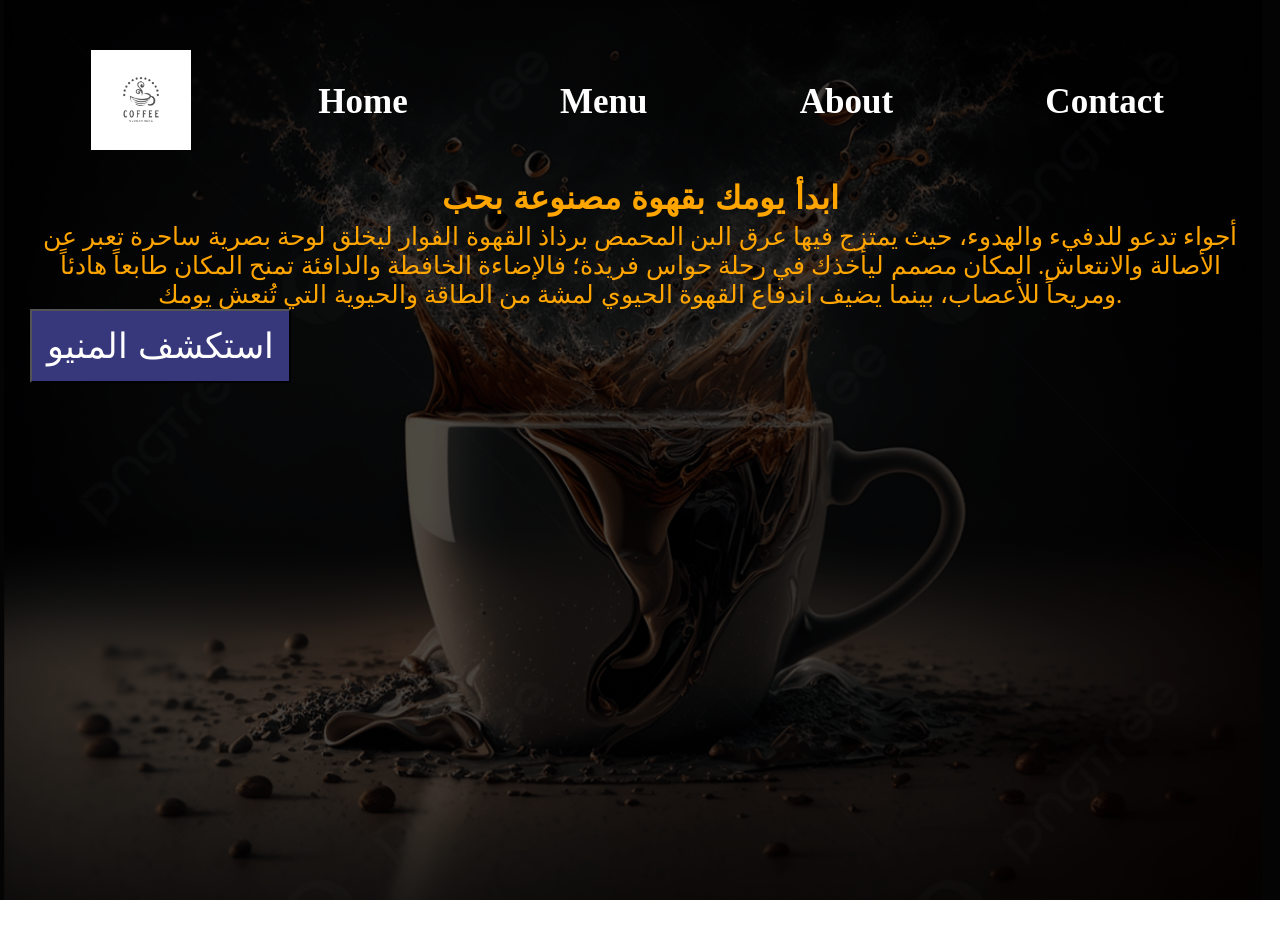
==== index.html @ 0079038b "Add files via upload" ====
<!DOCTYPE html>
<html lang="en">
<head>
    <meta charset="UTF-8">
    <meta name="viewport" content="width=device-width, initial-scale=1.0">
    <title>Home</title>
    <link rel="Stylesheet" href="style.css">
</head>
<body>
    <header class="navbar">
        <div class="logo"> <img src="logo.jpg" width="100px"> </div>
        <a href="index.html" > Home </a>
        <a href="menu.html"> Menu</a>
        <a href="about.html"> About  </a>
        <a href="contact.html"> Contact </a>
    </header>
    <h1> ابدأ يومك بقهوة مصنوعة بحب</h1>
    <p> أجواء تدعو للدفيء والهدوء، حيث يمتزج فيها عرق البن المحمص برذاذ القهوة الفوار ليخلق لوحة بصرية ساحرة تعبر عن الأصالة والانتعاش. المكان مصمم ليأخذك في رحلة حواس فريدة؛ فالإضاءة الخافطة والدافئة تمنح المكان طابعاً هادئاً ومريحاً للأعصاب، بينما يضيف اندفاع القهوة الحيوي لمشة من الطاقة والحيوية التي تُنعش يومك.</p>
  
    <a href="menu.html">
            <button class="btn" > استكشف المنيو</button>

    </a>

</body>
</html>
---- style.css ----
* {
  margin: 0;
  padding: 0;
  box-sizing: border-box;
}
body{
    background-image: url(cafe.png);
    background-size: cover;
    background-position: center;
    background-repeat: no-repeat;
    min-height: 100vh;
    padding: 15px;
    margin: 15px;
    background: linear-gradient(rgba(0, 0, 0, 0.7), rgba(0, 0, 0, 0.7)), url('cafe.png');
    background-size: cover;
    background-position: center;
    background-attachment: fixed;
}
.navbar{
    display: flex;
    justify-content: space-between;
    align-items: center;
    padding: 20px 5%;
    width: 100%;
    box-sizing: border-box;
    gap: 30px;
}
.navbar a{
    color: white;
    font-size: 35px;
    font-weight: bold;
    margin-right: 25px;
    text-decoration: none;
    display: flex;
    gap: 30px;
    list-style: none;


}
.navbar a:hover{
    color: yellow;
}
@media (max-width: 768px) {
    /* تعديلات خاصة بالموبايل */
}
h1{
    color: orange;
    text-align: center;
    line-height: 1.5;
    word-spacing: 2px;
}
h2{
    font-size: 50px;
    color: orange;
    text-align: center;
    line-height: 1.5;
    word-spacing: 2px;
}
p{
    color: orange;
    font-size: 25px;
    text-align: center;
        word-spacing: 20%;

}
.btn{
    padding: 15px;
    color: white;
    background-color: rgb(55, 55, 123);
    font-size: 35px;
}
.btn:hover{
    color: yellow;
}




/* تنسيق قسم المنيو */
.menu-section {
  padding: 80px 8%;
  background-color: #141213; /* خلفية داكنة تتناسب مع الطابع العام */
  color: #ffffff;
  text-align: center;
  direction: rtl;
}

.section-title {
  font-size: 2.2rem;
  color: #e6a15c;
  margin-bottom: 50px;
  position: relative;
  display: inline-block;
}

.section-title::after {
  content: '';
  display: block;
  width: 50%;
  height: 3px;
  background-color: #e6a15c;
  margin: 10px auto 0;
  border-radius: 2px;
}

/* شبكة الكروت بالـ Grid */
.menu-grid {
  display: grid;
  grid-template-columns: repeat(auto-fit, minmax(250px, 1fr)); /* رص الكروت تلقائياً وبشكل متجوب */
  gap: 30px;
}

/* تصميم الكارت */
.card {
  background-color: #1f1c1d;
  border-radius: 15px; /* حواف دائرية */
  overflow: hidden;
  box-shadow: 0 5px 15px rgba(0, 0, 0, 0.4); /* ظل للكارت */
  transition: transform 0.3s ease, box-shadow 0.3s ease; /* تنعيم الحركة */
  display: flex;
  flex-direction: column;
}

/* تأثير التكبير والبروز عند الوقوف بالماوس (:hover) */
.card:hover {
  transform: translateY(-10px) scale(1.02); /* رفع الكارت وتكبيره بلمسة بسيطة */
  box-shadow: 0 12px 25px rgba(230, 161, 92, 0.25); /* إضاءة وظل ذهبي تحت الكارت */
}

/* صورة الكارت */
.card img {
  width: 100%;
  height: 200px;
  object-fit: cover;
}

/* تفاصيل الكارت */
.card-info {
  padding: 20px;
  display: flex;
  flex-direction: column;
  flex-grow: 1;
  text-align: right;
}

.card-info h3 {
  font-size: 1.2rem;
  color: #ffffff;
  margin-bottom: 10px;
}

.card-info p {
  font-size: 0.9rem;
  color: #aaa;
  line-height: 1.5;
  margin-bottom: 20px;
  flex-grow: 1;
}

/* السعر والزر */
.card-bottom {
  display: flex;
  justify-content: space-between;
  align-items: center;
}

.price {
  font-size: 1.1rem;
  font-weight: bold;
  color: #e6a15c;
}

.order-btn {
  padding: 8px 20px;
  background-color: #e6a15c;
  color: #111;
  border: none;
  border-radius: 6px;
  font-weight: bold;
  cursor: pointer;
  transition: background-color 0.2s ease;
}

.order-btn:hover {
  background-color: #ffffff;
}







/* تنسيق قسم التواصل */
.contact-section {
  padding: 80px 10%;
  background-color: #0f0d0e;
  color: #ffffff;
  text-align: center;
  direction: rtl;
}

.contact-container {
  display: flex;
  justify-content: space-between;
  gap: 50px;
  margin-top: 40px;
  text-align: right;
  flex-wrap: wrap;
}

/* بطاقة المعلومات والنموذج */
.contact-info, .contact-form {
  flex: 1;
  min-width: 300px;
  background-color: #191718;
  padding: 35px;
  border-radius: 12px;
  box-shadow: 0 5px 20px rgba(0, 0, 0, 0.5);
  border: 1px solid #2a2728;
}

.contact-info h3, .contact-form h3 {
  font-size: 1.5rem;
  color: #e6a15c;
  margin-bottom: 25px;
}

/* التنسيق الداخلي للمعلومات */
.info-item {
  margin-bottom: 20px;
}

.info-item strong {
  display: block;
  color: #e6a15c;
  font-size: 1.05rem;
  margin-bottom: 5px;
}

.info-item p {
  color: #cccccc;
  font-size: 0.95rem;
  line-height: 1.5;
}

/* تنسيق حقول النموذج */
.form-group {
  margin-bottom: 20px;
}

.form-group label {
  display: block;
  margin-bottom: 8px;
  color: #dddddd;
  font-size: 0.9rem;
}

.form-group input {
  width: 100%;
  padding: 12px 15px;
  background-color: #0f0d0e;
  border: 1px solid #332f31;
  border-radius: 6px;
  color: #ffffff;
  font-size: 0.95rem;
  outline: none;
  transition: border-color 0.3s ease;
  box-sizing: border-box;
}

.form-group input:focus {
  border-color: #e6a15c;
}

/* زر الإرسال */
.submit-btn {
  width: 100%;
  padding: 12px;
  background-color: #e6a15c;
  color: #111111;
  border: none;
  border-radius: 6px;
  font-size: 1rem;
  font-weight: bold;
  cursor: pointer;
  transition: background-color 0.3s ease;
}

.submit-btn:hover {
  background-color: #c88342;
}

/* التجاوب مع الموبايل */
@media (max-width: 768px) {
  .contact-container {
    flex-direction: column;
  }
}
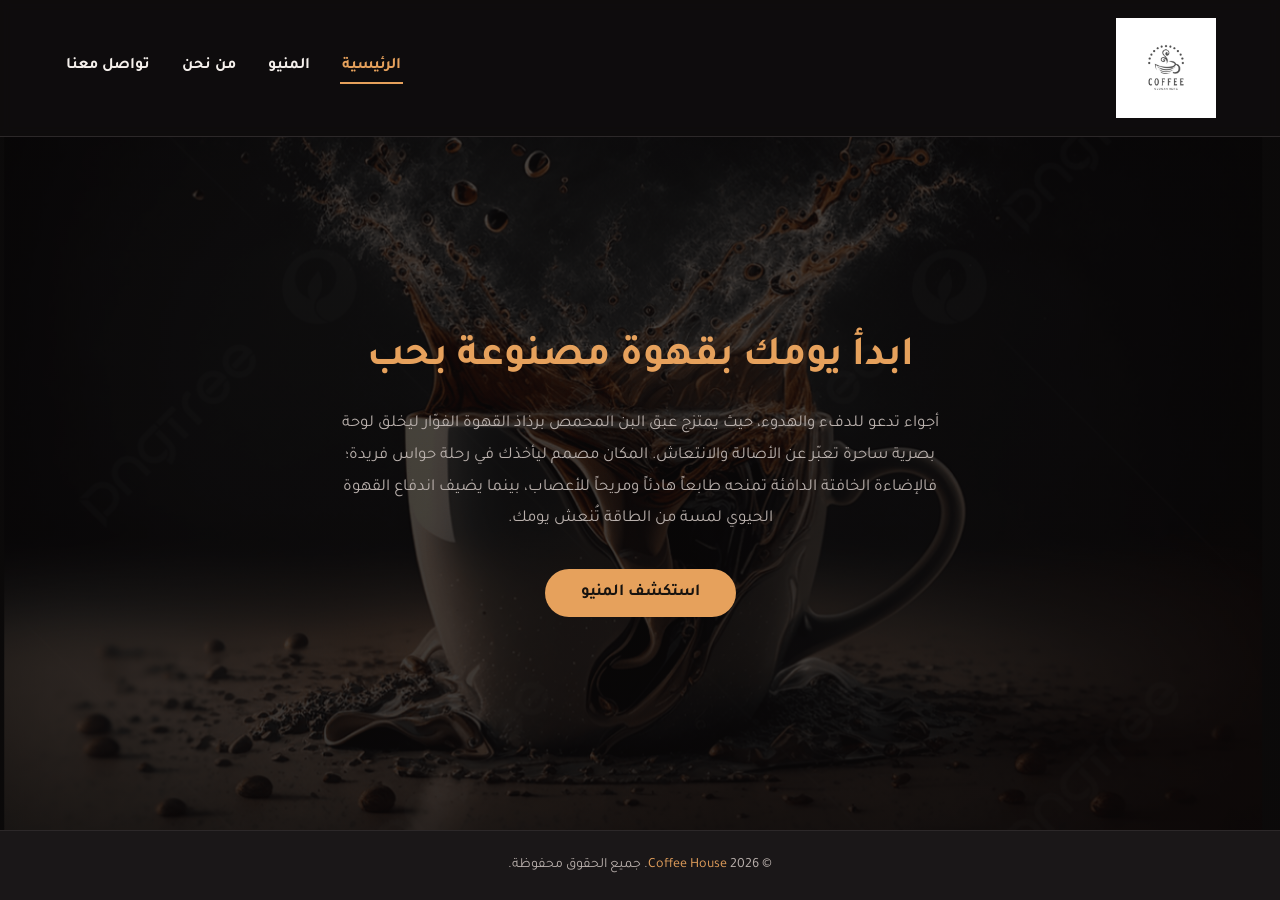
==== commit 7d499b08: "Add files via upload" ====
--- a/index.html
+++ b/index.html
@@ -1,26 +1,41 @@
-<!DOCTYPE html>
-<html lang="en">
-<head>
-    <meta charset="UTF-8">
-    <meta name="viewport" content="width=device-width, initial-scale=1.0">
-    <title>Home</title>
-    <link rel="Stylesheet" href="style.css">
-</head>
-<body>
-    <header class="navbar">
-        <div class="logo"> <img src="logo.jpg" width="100px"> </div>
-        <a href="index.html" > Home </a>
-        <a href="menu.html"> Menu</a>
-        <a href="about.html"> About  </a>
-        <a href="contact.html"> Contact </a>
-    </header>
-    <h1> ابدأ يومك بقهوة مصنوعة بحب</h1>
-    <p> أجواء تدعو للدفيء والهدوء، حيث يمتزج فيها عرق البن المحمص برذاذ القهوة الفوار ليخلق لوحة بصرية ساحرة تعبر عن الأصالة والانتعاش. المكان مصمم ليأخذك في رحلة حواس فريدة؛ فالإضاءة الخافطة والدافئة تمنح المكان طابعاً هادئاً ومريحاً للأعصاب، بينما يضيف اندفاع القهوة الحيوي لمشة من الطاقة والحيوية التي تُنعش يومك.</p>
-  
-    <a href="menu.html">
-            <button class="btn" > استكشف المنيو</button>
-
-    </a>
-
-</body>
-</html>+<!DOCTYPE html>
+<html lang="ar" dir="rtl">
+<head>
+    <meta charset="UTF-8">
+    <meta name="viewport" content="width=device-width, initial-scale=1.0">
+    <meta name="description" content="Coffee House — أجواء دافئة وقهوة مختصة طازجة في قلب المدينة.">
+    <title>الرئيسية | Coffee House</title>
+    <link rel="preconnect" href="https://fonts.googleapis.com">
+    <link href="https://fonts.googleapis.com/css2?family=Tajawal:wght@400;500;700;800&display=swap" rel="stylesheet">
+    <link rel="stylesheet" href="style.css">
+</head>
+<body>
+    <header class="navbar">
+        <div class="logo"><img src="logo.jpg" alt="Coffee House logo" width="100"></div>
+        <button class="nav-toggle" aria-label="فتح القائمة">☰</button>
+        <nav class="nav-links">
+            <a href="index.html">الرئيسية</a>
+            <a href="menu.html">المنيو</a>
+            <a href="about.html">من نحن</a>
+            <a href="contact.html">تواصل معنا</a>
+        </nav>
+    </header>
+
+    <section class="hero">
+        <div class="hero-content">
+            <h1>ابدأ يومك بقهوة مصنوعة بحب</h1>
+            <p>
+                أجواء تدعو للدفء والهدوء، حيث يمتزج عبق البن المحمص برذاذ القهوة الفوّار ليخلق لوحة بصرية ساحرة تعبّر عن الأصالة والانتعاش.
+                المكان مصمم ليأخذك في رحلة حواس فريدة؛ فالإضاءة الخافتة الدافئة تمنحه طابعاً هادئاً ومريحاً للأعصاب، بينما يضيف اندفاع القهوة الحيوي لمسة من الطاقة تُنعش يومك.
+            </p>
+            <a href="menu.html" class="btn">استكشف المنيو</a>
+        </div>
+    </section>
+
+    <footer class="site-footer">
+        &copy; 2026 <span>Coffee House</span>. جميع الحقوق محفوظة.
+    </footer>
+
+    <script src="script.js"></script>
+</body>
+</html>
--- a/style.css
+++ b/style.css
@@ -1,299 +1,514 @@
-* {
-  margin: 0;
-  padding: 0;
-  box-sizing: border-box;
-}
-body{
-    background-image: url(cafe.png);
-    background-size: cover;
-    background-position: center;
-    background-repeat: no-repeat;
-    min-height: 100vh;
-    padding: 15px;
-    margin: 15px;
-    background: linear-gradient(rgba(0, 0, 0, 0.7), rgba(0, 0, 0, 0.7)), url('cafe.png');
-    background-size: cover;
-    background-position: center;
-    background-attachment: fixed;
-}
-.navbar{
-    display: flex;
-    justify-content: space-between;
-    align-items: center;
-    padding: 20px 5%;
-    width: 100%;
-    box-sizing: border-box;
-    gap: 30px;
-}
-.navbar a{
-    color: white;
-    font-size: 35px;
-    font-weight: bold;
-    margin-right: 25px;
-    text-decoration: none;
-    display: flex;
-    gap: 30px;
-    list-style: none;
-
-
-}
-.navbar a:hover{
-    color: yellow;
-}
-@media (max-width: 768px) {
-    /* تعديلات خاصة بالموبايل */
-}
-h1{
-    color: orange;
-    text-align: center;
-    line-height: 1.5;
-    word-spacing: 2px;
-}
-h2{
-    font-size: 50px;
-    color: orange;
-    text-align: center;
-    line-height: 1.5;
-    word-spacing: 2px;
-}
-p{
-    color: orange;
-    font-size: 25px;
-    text-align: center;
-        word-spacing: 20%;
-
-}
-.btn{
-    padding: 15px;
-    color: white;
-    background-color: rgb(55, 55, 123);
-    font-size: 35px;
-}
-.btn:hover{
-    color: yellow;
-}
-
-
-
-
-/* تنسيق قسم المنيو */
-.menu-section {
-  padding: 80px 8%;
-  background-color: #141213; /* خلفية داكنة تتناسب مع الطابع العام */
-  color: #ffffff;
-  text-align: center;
-  direction: rtl;
-}
-
-.section-title {
-  font-size: 2.2rem;
-  color: #e6a15c;
-  margin-bottom: 50px;
-  position: relative;
-  display: inline-block;
-}
-
-.section-title::after {
-  content: '';
-  display: block;
-  width: 50%;
-  height: 3px;
-  background-color: #e6a15c;
-  margin: 10px auto 0;
-  border-radius: 2px;
-}
-
-/* شبكة الكروت بالـ Grid */
-.menu-grid {
-  display: grid;
-  grid-template-columns: repeat(auto-fit, minmax(250px, 1fr)); /* رص الكروت تلقائياً وبشكل متجوب */
-  gap: 30px;
-}
-
-/* تصميم الكارت */
-.card {
-  background-color: #1f1c1d;
-  border-radius: 15px; /* حواف دائرية */
-  overflow: hidden;
-  box-shadow: 0 5px 15px rgba(0, 0, 0, 0.4); /* ظل للكارت */
-  transition: transform 0.3s ease, box-shadow 0.3s ease; /* تنعيم الحركة */
-  display: flex;
-  flex-direction: column;
-}
-
-/* تأثير التكبير والبروز عند الوقوف بالماوس (:hover) */
-.card:hover {
-  transform: translateY(-10px) scale(1.02); /* رفع الكارت وتكبيره بلمسة بسيطة */
-  box-shadow: 0 12px 25px rgba(230, 161, 92, 0.25); /* إضاءة وظل ذهبي تحت الكارت */
-}
-
-/* صورة الكارت */
-.card img {
-  width: 100%;
-  height: 200px;
-  object-fit: cover;
-}
-
-/* تفاصيل الكارت */
-.card-info {
-  padding: 20px;
-  display: flex;
-  flex-direction: column;
-  flex-grow: 1;
-  text-align: right;
-}
-
-.card-info h3 {
-  font-size: 1.2rem;
-  color: #ffffff;
-  margin-bottom: 10px;
-}
-
-.card-info p {
-  font-size: 0.9rem;
-  color: #aaa;
-  line-height: 1.5;
-  margin-bottom: 20px;
-  flex-grow: 1;
-}
-
-/* السعر والزر */
-.card-bottom {
-  display: flex;
-  justify-content: space-between;
-  align-items: center;
-}
-
-.price {
-  font-size: 1.1rem;
-  font-weight: bold;
-  color: #e6a15c;
-}
-
-.order-btn {
-  padding: 8px 20px;
-  background-color: #e6a15c;
-  color: #111;
-  border: none;
-  border-radius: 6px;
-  font-weight: bold;
-  cursor: pointer;
-  transition: background-color 0.2s ease;
-}
-
-.order-btn:hover {
-  background-color: #ffffff;
-}
-
-
-
-
-
-
-
-/* تنسيق قسم التواصل */
-.contact-section {
-  padding: 80px 10%;
-  background-color: #0f0d0e;
-  color: #ffffff;
-  text-align: center;
-  direction: rtl;
-}
-
-.contact-container {
-  display: flex;
-  justify-content: space-between;
-  gap: 50px;
-  margin-top: 40px;
-  text-align: right;
-  flex-wrap: wrap;
-}
-
-/* بطاقة المعلومات والنموذج */
-.contact-info, .contact-form {
-  flex: 1;
-  min-width: 300px;
-  background-color: #191718;
-  padding: 35px;
-  border-radius: 12px;
-  box-shadow: 0 5px 20px rgba(0, 0, 0, 0.5);
-  border: 1px solid #2a2728;
-}
-
-.contact-info h3, .contact-form h3 {
-  font-size: 1.5rem;
-  color: #e6a15c;
-  margin-bottom: 25px;
-}
-
-/* التنسيق الداخلي للمعلومات */
-.info-item {
-  margin-bottom: 20px;
-}
-
-.info-item strong {
-  display: block;
-  color: #e6a15c;
-  font-size: 1.05rem;
-  margin-bottom: 5px;
-}
-
-.info-item p {
-  color: #cccccc;
-  font-size: 0.95rem;
-  line-height: 1.5;
-}
-
-/* تنسيق حقول النموذج */
-.form-group {
-  margin-bottom: 20px;
-}
-
-.form-group label {
-  display: block;
-  margin-bottom: 8px;
-  color: #dddddd;
-  font-size: 0.9rem;
-}
-
-.form-group input {
-  width: 100%;
-  padding: 12px 15px;
-  background-color: #0f0d0e;
-  border: 1px solid #332f31;
-  border-radius: 6px;
-  color: #ffffff;
-  font-size: 0.95rem;
-  outline: none;
-  transition: border-color 0.3s ease;
-  box-sizing: border-box;
-}
-
-.form-group input:focus {
-  border-color: #e6a15c;
-}
-
-/* زر الإرسال */
-.submit-btn {
-  width: 100%;
-  padding: 12px;
-  background-color: #e6a15c;
-  color: #111111;
-  border: none;
-  border-radius: 6px;
-  font-size: 1rem;
-  font-weight: bold;
-  cursor: pointer;
-  transition: background-color 0.3s ease;
-}
-
-.submit-btn:hover {
-  background-color: #c88342;
-}
-
-/* التجاوب مع الموبايل */
-@media (max-width: 768px) {
-  .contact-container {
-    flex-direction: column;
-  }
-}+/* =========================================================
+   Coffee House — Stylesheet
+   Palette: dark roast background + warm amber accent
+   Font: Tajawal (Google Fonts) — matches Arabic content
+   ========================================================= */
+
+:root {
+  --bg-dark: #0f0d0e;
+  --surface: #1a1718;
+  --surface-2: #211d1e;
+  --border: #2c2829;
+  --accent: #e6a15c;
+  --accent-hover: #f4b876;
+  --accent-dark: #c88342;
+  --text: #f5f0ec;
+  --text-muted: #b9b0ac;
+  --radius: 10px;
+  --container: 1100px;
+}
+
+* {
+  margin: 0;
+  padding: 0;
+  box-sizing: border-box;
+}
+
+html {
+  scroll-behavior: smooth;
+}
+
+body {
+  font-family: 'Tajawal', 'Segoe UI', sans-serif;
+  color: var(--text);
+  background-color: var(--bg-dark);
+  min-height: 100vh;
+  display: flex;
+  flex-direction: column;
+}
+
+@media (prefers-reduced-motion: reduce) {
+  html { scroll-behavior: auto; }
+  * { transition: none !important; animation: none !important; }
+}
+
+a { color: inherit; }
+img { max-width: 100%; display: block; }
+button { font-family: inherit; cursor: pointer; border: none; }
+
+.container {
+  width: 100%;
+  max-width: var(--container);
+  margin: 0 auto;
+  padding: 0 5%;
+}
+
+/* -------------------- Navbar -------------------- */
+.navbar {
+  display: flex;
+  justify-content: space-between;
+  align-items: center;
+  padding: 18px 5%;
+  width: 100%;
+  background-color: rgba(15, 13, 14, 0.85);
+  backdrop-filter: blur(6px);
+  position: sticky;
+  top: 0;
+  z-index: 50;
+  border-bottom: 1px solid var(--border);
+}
+
+.navbar .logo img {
+  width: 100px;
+}
+
+.nav-links {
+  display: flex;
+  align-items: center;
+  gap: 28px;
+  list-style: none;
+}
+
+.navbar a {
+  color: var(--text);
+  font-size: 1rem;
+  font-weight: 700;
+  text-decoration: none;
+  padding: 6px 2px;
+  border-bottom: 2px solid transparent;
+  transition: color 0.2s ease, border-color 0.2s ease;
+}
+
+.navbar a:hover,
+.navbar a:focus-visible {
+  color: var(--accent);
+}
+
+.navbar a.active {
+  color: var(--accent);
+  border-bottom-color: var(--accent);
+}
+
+.nav-toggle {
+  display: none;
+  background: transparent;
+  color: var(--text);
+  font-size: 1.6rem;
+  padding: 4px 8px;
+}
+
+@media (max-width: 768px) {
+  .nav-toggle {
+    display: block;
+  }
+  .nav-links {
+    position: absolute;
+    top: 100%;
+    right: 0;
+    left: 0;
+    flex-direction: column;
+    align-items: flex-start;
+    gap: 0;
+    background-color: var(--bg-dark);
+    border-bottom: 1px solid var(--border);
+    max-height: 0;
+    overflow: hidden;
+    transition: max-height 0.25s ease;
+  }
+  .nav-links.open {
+    max-height: 300px;
+  }
+  .nav-links a {
+    width: 100%;
+    padding: 14px 5%;
+    border-bottom: 1px solid var(--border);
+  }
+}
+
+/* -------------------- Hero (home + about) -------------------- */
+.hero {
+  flex: 1;
+  display: flex;
+  align-items: center;
+  justify-content: center;
+  text-align: center;
+  padding: 100px 5% 120px;
+  background:
+    linear-gradient(rgba(10, 8, 8, 0.72), rgba(10, 8, 8, 0.8)),
+    url('cafe.png');
+  background-size: cover;
+  background-position: center;
+  background-attachment: fixed;
+}
+
+.hero-content {
+  max-width: 640px;
+}
+
+.hero h1 {
+  color: var(--accent);
+  font-size: clamp(1.8rem, 4vw, 2.6rem);
+  line-height: 1.35;
+  margin-bottom: 22px;
+}
+
+.hero p {
+  color: var(--text-muted);
+  font-size: 1.05rem;
+  line-height: 1.9;
+  margin-bottom: 34px;
+}
+
+.btn {
+  display: inline-block;
+  padding: 14px 36px;
+  color: #17130f;
+  background-color: var(--accent);
+  font-size: 1.05rem;
+  font-weight: 700;
+  border-radius: 999px;
+  text-decoration: none;
+  transition: background-color 0.2s ease, transform 0.2s ease;
+}
+
+.btn:hover,
+.btn:focus-visible {
+  background-color: var(--accent-hover);
+  transform: translateY(-2px);
+}
+
+/* -------------------- About extras -------------------- */
+.about-features {
+  display: grid;
+  grid-template-columns: repeat(auto-fit, minmax(180px, 1fr));
+  gap: 24px;
+  margin-top: 44px;
+  text-align: center;
+}
+
+.about-features .feature {
+  background-color: var(--surface);
+  border: 1px solid var(--border);
+  border-radius: var(--radius);
+  padding: 26px 18px;
+}
+
+.about-features .feature .icon {
+  font-size: 1.8rem;
+  margin-bottom: 10px;
+}
+
+.about-features .feature h4 {
+  color: var(--accent);
+  font-size: 1rem;
+  margin-bottom: 6px;
+}
+
+.about-features .feature p {
+  color: var(--text-muted);
+  font-size: 0.9rem;
+  line-height: 1.6;
+}
+
+/* -------------------- Menu section -------------------- */
+.menu-section {
+  padding: 70px 0 90px;
+  background-color: var(--bg-dark);
+  text-align: center;
+}
+
+.section-title {
+  font-size: clamp(1.6rem, 3vw, 2.1rem);
+  color: var(--accent);
+  margin-bottom: 12px;
+  position: relative;
+  display: inline-block;
+}
+
+.section-subtitle {
+  color: var(--text-muted);
+  margin-bottom: 44px;
+  font-size: 1rem;
+}
+
+.section-title::after {
+  content: '';
+  display: block;
+  width: 60px;
+  height: 3px;
+  background-color: var(--accent);
+  margin: 12px auto 0;
+  border-radius: 2px;
+}
+
+.menu-grid {
+  display: grid;
+  grid-template-columns: repeat(auto-fit, minmax(240px, 1fr));
+  gap: 26px;
+}
+
+.card {
+  background-color: var(--surface);
+  border: 1px solid var(--border);
+  border-radius: var(--radius);
+  overflow: hidden;
+  display: flex;
+  flex-direction: column;
+  transition: transform 0.25s ease, box-shadow 0.25s ease;
+}
+
+.card:hover {
+  transform: translateY(-6px);
+  box-shadow: 0 14px 26px rgba(0, 0, 0, 0.35);
+}
+
+.card-media {
+  height: 180px;
+  overflow: hidden;
+  background: linear-gradient(160deg, var(--surface-2), var(--bg-dark));
+  border-bottom: 1px solid var(--border);
+}
+
+.card-media img {
+  width: 100%;
+  height: 100%;
+  object-fit: cover;
+}
+
+.card-info {
+  padding: 20px;
+  display: flex;
+  flex-direction: column;
+  flex-grow: 1;
+  text-align: right;
+}
+
+.card-info h3 {
+  font-size: 1.15rem;
+  color: var(--text);
+  margin-bottom: 8px;
+}
+
+.card-info p {
+  font-size: 0.9rem;
+  color: var(--text-muted);
+  line-height: 1.6;
+  margin-bottom: 20px;
+  flex-grow: 1;
+}
+
+.card-bottom {
+  display: flex;
+  justify-content: space-between;
+  align-items: center;
+}
+
+.price {
+  font-size: 1.05rem;
+  font-weight: 700;
+  color: var(--accent);
+}
+
+.order-btn {
+  padding: 8px 20px;
+  background-color: var(--accent);
+  color: #17130f;
+  border-radius: 6px;
+  font-weight: 700;
+  font-size: 0.9rem;
+  transition: background-color 0.2s ease;
+}
+
+.order-btn:hover {
+  background-color: var(--accent-hover);
+}
+
+/* -------------------- Contact section -------------------- */
+.contact-section {
+  padding: 70px 0 90px;
+  background-color: var(--bg-dark);
+  text-align: center;
+}
+
+.contact-container {
+  display: flex;
+  justify-content: space-between;
+  gap: 30px;
+  margin-top: 40px;
+  text-align: right;
+  flex-wrap: wrap;
+}
+
+.contact-info,
+.contact-form {
+  flex: 1;
+  min-width: 280px;
+  background-color: var(--surface);
+  padding: 32px;
+  border-radius: var(--radius);
+  border: 1px solid var(--border);
+}
+
+.contact-info h3,
+.contact-form h3 {
+  font-size: 1.3rem;
+  color: var(--accent);
+  margin-bottom: 22px;
+}
+
+.info-item {
+  margin-bottom: 18px;
+}
+
+.info-item strong {
+  display: block;
+  color: var(--accent);
+  font-size: 1rem;
+  margin-bottom: 5px;
+}
+
+.info-item p {
+  color: var(--text-muted);
+  font-size: 0.92rem;
+  line-height: 1.6;
+}
+
+.form-group {
+  margin-bottom: 18px;
+  text-align: right;
+}
+
+.form-group label {
+  display: block;
+  margin-bottom: 8px;
+  color: #ddd;
+  font-size: 0.9rem;
+}
+
+.form-group input {
+  width: 100%;
+  padding: 12px 15px;
+  background-color: var(--bg-dark);
+  border: 1px solid var(--border);
+  border-radius: 6px;
+  color: var(--text);
+  font-size: 0.95rem;
+  font-family: inherit;
+  outline: none;
+  transition: border-color 0.2s ease;
+}
+
+.form-group input:focus-visible,
+.form-group textarea:focus-visible {
+  border-color: var(--accent);
+}
+
+.form-group textarea {
+  width: 100%;
+  padding: 12px 15px;
+  background-color: var(--bg-dark);
+  border: 1px solid var(--border);
+  border-radius: 6px;
+  color: var(--text);
+  font-size: 0.95rem;
+  font-family: inherit;
+  outline: none;
+  resize: vertical;
+  min-height: 100px;
+  transition: border-color 0.2s ease;
+}
+
+.form-error {
+  color: #ff8b8b;
+  font-size: 0.8rem;
+  margin-top: 6px;
+  min-height: 1em;
+}
+
+.submit-btn {
+  width: 100%;
+  padding: 13px;
+  background-color: var(--accent);
+  color: #17130f;
+  border-radius: 6px;
+  font-size: 1rem;
+  font-weight: 700;
+  transition: background-color 0.2s ease;
+}
+
+.submit-btn:hover {
+  background-color: var(--accent-hover);
+}
+
+.form-success {
+  display: none;
+  margin-top: 16px;
+  padding: 12px 16px;
+  background-color: rgba(230, 161, 92, 0.12);
+  border: 1px solid var(--accent);
+  border-radius: 6px;
+  color: var(--accent);
+  font-size: 0.9rem;
+}
+
+.form-success.show {
+  display: block;
+}
+
+/* -------------------- Toast (order feedback) -------------------- */
+.toast {
+  position: fixed;
+  bottom: 24px;
+  left: 50%;
+  transform: translateX(-50%) translateY(20px);
+  background-color: var(--accent);
+  color: #17130f;
+  padding: 12px 26px;
+  border-radius: 999px;
+  font-weight: 700;
+  font-size: 0.9rem;
+  opacity: 0;
+  pointer-events: none;
+  transition: opacity 0.25s ease, transform 0.25s ease;
+  z-index: 100;
+}
+
+.toast.show {
+  opacity: 1;
+  transform: translateX(-50%) translateY(0);
+}
+
+/* -------------------- Footer -------------------- */
+footer.site-footer {
+  background-color: var(--surface);
+  border-top: 1px solid var(--border);
+  color: var(--text-muted);
+  text-align: center;
+  padding: 26px 5%;
+  font-size: 0.88rem;
+}
+
+footer.site-footer span {
+  color: var(--accent);
+}
+
+/* -------------------- Mobile tweaks -------------------- */
+@media (max-width: 768px) {
+  .hero {
+    padding: 70px 6% 90px;
+    background-attachment: scroll;
+  }
+  .contact-container {
+    flex-direction: column;
+  }
+}
